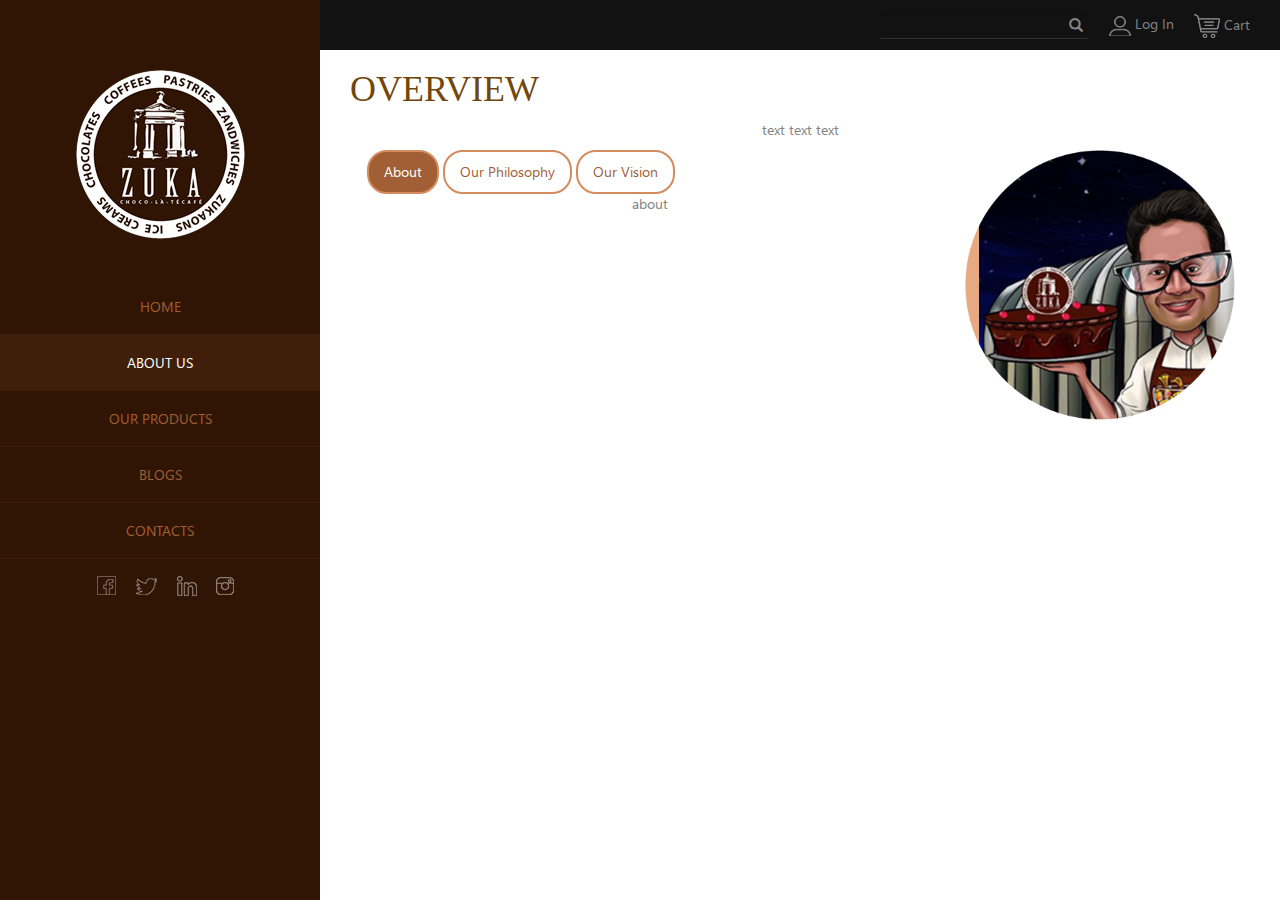
==== About.html @ 9579d199 "products page updated" ====
<!DOCTYPE html>
<html lang="en">
  <head>
    <meta charset="utf-8">
    <meta http-equiv="X-UA-Compatible" content="IE=edge">
    <meta name="viewport" content="width=device-width, initial-scale=1">
    <!-- The above 3 meta tags *must* come first in the head; any other head content must come *after* these tags -->
    <title>ZUKA</title>
    <link rel="shortcut icon" type="image/png" href="images/favicon.png"/>

    <!-- Latest compiled and minified CSS -->
    <link rel="stylesheet" href="https://maxcdn.bootstrapcdn.com/bootstrap/3.3.7/css/bootstrap.min.css" crossorigin="anonymous">
    <link rel="stylesheet" href="styles/header.css">
    <link rel="stylesheet" href="styles/sidenavbar.css">
    <link rel="stylesheet" href="styles/about.css">
    <link rel="stylesheet" href="styles/style.css">

  </head>
  <body>
        <!-- sidebar -->
              <div class="col-xs-12 col-md-3 sidebar-offcanvas text-center" id="sidebar" role="navigation">
                <div class="zuka-main-logo"><img src="images/logo.png"></div>
                  <ul class="nav zuka-nav-ul">
                    <li title="Home"><a href="Home.html" target="_self">HOME</a></li>
                    <li class="active" title="About Us"><a href="About.html" target="_self">ABOUT US</a></li>
                    <li title="Our Products"><a href="Products.html" target="_self">OUR PRODUCTS</a></li>
                    <li title="Blogs"><a href="#">BLOGS</a></li>
                    <li title="Contacts"><a href="#">CONTACTS</a></li>
                  </ul>
                  <div class="zuka-social-links">
                    <ul class="nav navbar-nav ">
                      <li title="Facebook">
                        <a href="#"><img  src="images/fb_icon.png"></a>
                      </li>
                      <li title="Twitter">
                        <a href="#"><img  src="images/twitter_icon.png"></a>
                      </li>
                      <li title="Linkedin">
                        <a href="#"><img  src="images/linkedin.png"></a>
                      </li>
                      <li title="Instagram">
                        <a href="#"><img  src="images/instagram.png"></a>
                      </li>
                    </ul>

                  </div>
              </div>
    <!-- top header -->
              <header class="col-md-9 col-xs-12">
                <nav class="navbar navbar-default top-header">
                  <div class="container-fluid">
                    <!-- Collect the nav links, forms, and other content for toggling -->
                      <ul class="nav navbar-nav navbar-right">
                        <li title="search" class="search-input">
                          <input class="form-control zuka-search" type="search" />
                          <span class="glyphicon glyphicon-search search-icon"></span>
                        </li>
                        <li title="Log In"><img src="images/login.png">
                        <span>Log In</span></li>
                        <li title="Cart"><img  src="images/cart.png">
                        <span>Cart</span></li>
                      </ul>
                  </div><!-- /.container-fluid -->
                </nav>
              </header>

          <!-- main area -->
            <div class="col-xs-12 col-md-9 zuka-main-area text-center">
              <div class="home-page-content">
                <div>
                    <h1 class="about-title">OVERVIEW</h1>
                </div>
                <div>
                  <p>text text text</p>
                </div>
                <div class="col-md-12">
                <div class="col-md-8 col-xs-8">
                    <ul id="about-tabs" class="nav nav-pills">
                          <li class="active"><a href="#about" data-toggle="tab">About</a></li>
                          <li><a href="#philosophy" data-toggle="tab">Our Philosophy</a></li>
                          <li><a href="#vision" data-toggle="tab">Our Vision</a></li>
                    </ul>
                    <div id="about-tab-content" class="tab-content">
                        <div class="tab-pane fade in active" id="about">
                            <p>about</p>
                        </div>

                        <div class="tab-pane fade" id="philosophy">
                            <p>philosophy</p>
                        </div>

                        <div class="tab-pane fade" id="vision">
                            <p>vision</p>
                        </div>

                    </div>
              </div>
              <div class="col-md-4 col-xs-4">
                <img class="img-responsive" src="images/zuka_owner.png">
              </div>
            </div>
            </div><!-- /.col-xs-12 main -->




    <!-- jQuery (necessary for Bootstrap's JavaScript plugins) -->
    <script src="https://ajax.googleapis.com/ajax/libs/jquery/1.12.4/jquery.min.js"></script>
    <!-- Include all compiled plugins (below), or include individual files as needed -->
    <script src="script/bootstrap/bootstrap.min.js"></script>
    <script src="script/script.js"></script>
</body>
</html>
---- styles/header.css ----
/*Header Styles*/

/* For mobile phones: */

header{
  z-index: 99999;
  padding: 0 !important;
}
.top-header {
      background: #121212;
      margin: 0;
          text-align: center;
          border: 0;
border-radius: 0;

}
.search-icon{
      position: absolute;
      top: 18px;
      right: 16px;
      float: right;
}
.zuka-search{
      height: 25px;
      background: #121212;
      border: none;
      border-bottom: 1px solid #323232;
}
.search-input{
      position: absolute;
}
.top-header li{
      padding: 0 10px;
      padding-top: 14px;
      cursor: pointer;
      padding-bottom: 5px;
}
.zuka-search:focus{
      border: none;
}


@media only screen and (min-width: 600px) {
    /* For tablets: */

    .top-header {

      padding-right: 20px;

    }

}
@media only screen and (min-width: 768px) {
    /* For desktop: */

    .top-header {

        padding-right: 20px;

    }
}
---- styles/sidenavbar.css ----
/* Side Navbar Styles */

/* For mobile phones: */

#sidebar {
    height: 100%;
    padding-right: 0;
    padding-top: 20px;
    background: #301504;
    padding-left: 0;
    padding-bottom: 70px;
  }

     /*height:120vh;*/
}
#sidebar .nav {
    font-family: segoeuib;
}
#sidebar .zuka-nav-ul li {
    border: 0 #3f1f0a solid;
    border-bottom-width: 1px;
}
.sidebar-offcanvas .nav .nav.collapse,
.sidebar-offcanvas .nav .nav.collapsing {
    margin-left: 5%;
    background-color: #f8f8f8;
}

.sidebar-offcanvas .nav .nav.collapse .nav {
    position: absolute;
    top: 0;
    left: 155px;
    z-index: 100;
    background-color: #f8f8f8;
}
.dropdown:hover .dropdown-menu {
    display: block;
}

.caret.pull-right,
.caret-right.pull-right {
    margin-top: 9px;
}
.caret-right {
    display: inline-block;
    width: 0;
    height: 0;
    margin-left: 2px;
    vertical-align: middle;
    border-left: 4px solid;
    border-top: 4px solid transparent;
    border-bottom: 4px solid transparent;
}
.zuka-navbar{
      padding-top: 50px;
}
.zuka-navbar-row{
    margin: 0;
}
.zuka-nav-ul{
    margin-top: 40px;
    color: #a25f35;
}
.zuka-nav-ul li a{
    color: #a25f35;
    height: 55px;
    line-height: 36px;
    cursor: pointer;
}
.zuka-nav-ul li a:hover{
    background: #3f1f0a;
    color: white;
}
.zuka-nav-ul li a:focus{
    background: #3f1f0a;
    color: white;
}
.zuka-social-links{
    margin: 0 auto;
    display: table;
}
.zuka-social-links li {
  float: left;
  width: 40px;
}
.zuka-social-links ul li a{
    cursor: pointer;
}
.zuka-social-links ul li a:hover{
    background-color: #301504;
}
.zuka-main-logo{
    margin-top: 50px;
}
.active a{
    background: #3f1f0a;
    color: white !important;
}

}

@media only screen and (min-width: 600px) {
    /* For tablets: */

    #sidebar {
        padding-bottom: 170px;
        z-index: 99999;
        height:100vh;
        margin-top: 0px;
    }

  }
@media only screen and (min-width: 768px) {
      /* For desktop: */


    #sidebar {
              padding-bottom: 170px;
              z-index: 99999;
              height:100vh;
              margin-top: 0px;
      }

}
---- styles/about.css ----
/* For mobile phones: */
.about-title{
  font-family: bernhc;
  color: #71470d;
  padding-left: 15px;
  text-align: left
}

#about-tabs li{
  margin: 0 2px 0 2px;
    color: #d48b5e;
}
#about-tabs>li a{
  border: 2px solid #d48b5e;
    border-radius: 20px;
    color: #a25f35;
}
#about-tabs>li.active a {
    background: #a25f35;
    color: white !important;
}
@media only screen and (min-width: 600px) {
    /* For tablets: */
  }

@media only screen and (min-width: 768px) {
        /* For desktop: */
}
---- styles/style.css ----
/* definition */
@font-face {
  font-family: segoeui;
  src: url('fonts/segoeui.ttf');
  font-weight: normal;
  font-style: normal;
}

/* definition */
@font-face {
  font-family: bernhc;
  src: url('fonts/BERNHC.ttf');
}
/* definition */
@font-face {
  font-family: seguisb;
  src: url('fonts/seguisb.ttf');
}
@font-face {
  font-family: segoeuii;
  src: url('fonts/seguili.ttf');
}
@font-face {
  font-family: segoeuib;
  src: url('fonts/segoeuib.ttf');
}

/* use */

body{
	color:#848484;
	font-family : "segoeui", sans-serif ;
	font-size:14px;
  margin: 0;
  height: 100%;
	/*padding-top:133px; */
}
*{outline: none !important;}

a {
  text-decoration: none;
}
/* For mobile phones: */

@media only screen and (min-width: 600px) {
    /* For tablets: */

  }
@media only screen and (min-width: 768px) {
      /* For desktop: */


}
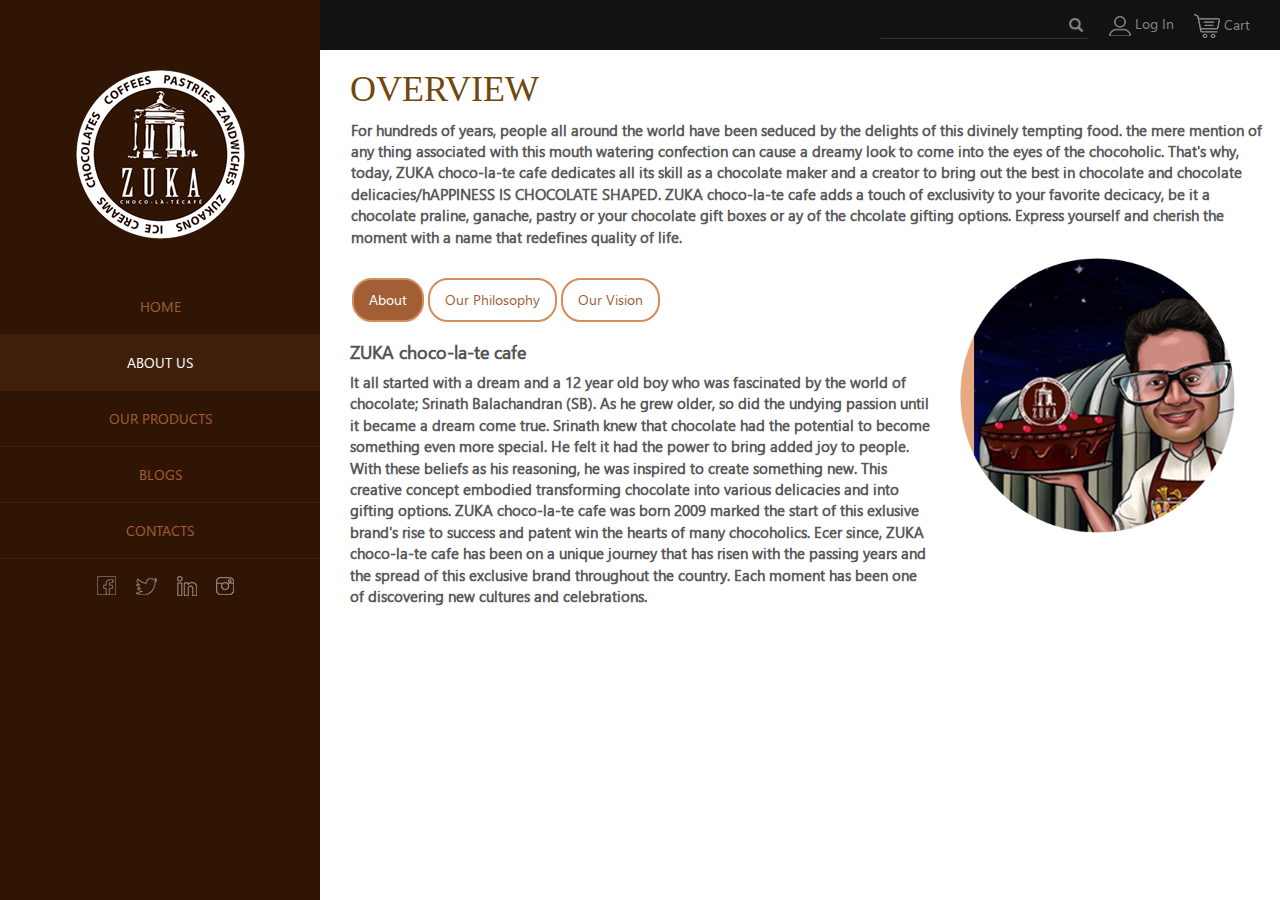
==== commit 4e0af3dd: "about page added" ====
--- a/About.html
+++ b/About.html
@@ -66,14 +66,14 @@
 
           <!-- main area -->
             <div class="col-xs-12 col-md-9 zuka-main-area text-center">
-              <div class="home-page-content">
+              <div class="about-content">
                 <div>
                     <h1 class="about-title">OVERVIEW</h1>
                 </div>
                 <div>
-                  <p>text text text</p>
+                  <p class="about-para about-overview">For hundreds of years, people all around the world have been seduced by the delights of this divinely tempting food. the mere mention of any thing associated with this mouth watering confection can cause a dreamy look to come into the eyes of the chocoholic. That's why, today, ZUKA choco-la-te cafe dedicates all its skill as a chocolate maker and a creator to bring out the best in chocolate and chocolate delicacies/hAPPINESS IS CHOCOLATE SHAPED. ZUKA choco-la-te cafe adds a touch of exclusivity to your favorite decicacy, be it a chocolate praline, ganache, pastry or your chocolate gift boxes or ay of the chcolate gifting options. Express yourself and cherish the moment with a name that redefines quality of life.</p>
                 </div>
-                <div class="col-md-12">
+                <div class="col-md-12 overview-container">
                 <div class="col-md-8 col-xs-8">
                     <ul id="about-tabs" class="nav nav-pills">
                           <li class="active"><a href="#about" data-toggle="tab">About</a></li>
@@ -82,7 +82,8 @@
                     </ul>
                     <div id="about-tab-content" class="tab-content">
                         <div class="tab-pane fade in active" id="about">
-                            <p>about</p>
+                          <h4>ZUKA choco-la-te cafe</h4>
+                            <p class="about-para">It all started with a dream and a 12 year old boy who was fascinated by the world of chocolate; Srinath Balachandran (SB). As he grew older, so did the undying passion until it became a dream come true. Srinath knew that chocolate had the potential to become something even more special. He felt it had the power to bring added joy to people. With these beliefs as his reasoning, he was inspired to create something new. This creative concept embodied transforming chocolate into various delicacies and into gifting options. ZUKA choco-la-te cafe was born 2009 marked the start of this exlusive brand's rise to success and patent win the hearts of many chocoholics. Ecer since, ZUKA choco-la-te cafe has been on a unique journey that has risen with the passing years and the spread of this exclusive brand throughout the country. Each moment has been one of discovering new cultures and celebrations.</p>
                         </div>
 
                         <div class="tab-pane fade" id="philosophy">
--- a/styles/about.css
+++ b/styles/about.css
@@ -19,6 +19,28 @@
     background: #a25f35;
     color: white !important;
 }
+.about-para{
+  text-align: left;
+}
+.about-overview{
+  margin-left: 16px;
+}
+.overview-container{
+  padding-left: 0;
+}
+.about-content p{
+  font-size: 15px;
+    color: #595959;
+        font-weight: bold;
+}
+#about-tabs{
+      margin: 20px 0;
+}
+#about-tab-content h4{
+  color: #545454;
+      text-align: left;
+      font-weight: bold;
+}
 @media only screen and (min-width: 600px) {
     /* For tablets: */
   }
